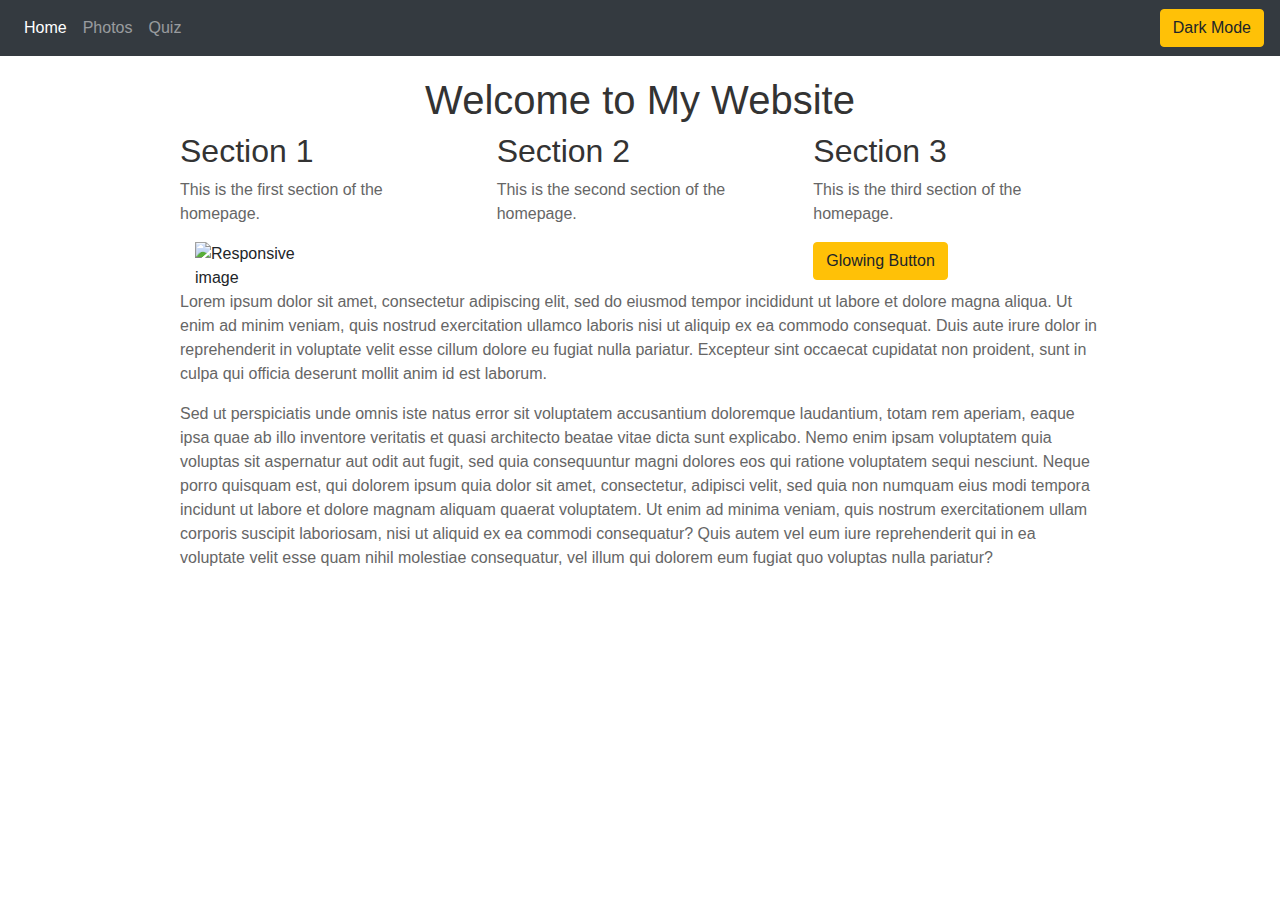
==== index.html @ 60cc9c42 "pages added" ====
<!DOCTYPE html>
<html>
<head>
	<title>My Website</title>
	<!-- Add Bootstrap CSS -->
	<link rel="stylesheet" href="https://stackpath.bootstrapcdn.com/bootstrap/4.3.1/css/bootstrap.min.css">
	<link rel="stylesheet" href="css.css">
</head>
<body>
		<!-- Navigation Bar -->
		<nav class="navbar navbar-expand-lg navbar-dark bg-dark">
			<i class="fa-2xl fa-solid fa-folder-open nav-img"></i>
			<button class="navbar-toggler" type="button" data-toggle="collapse" data-target="#navbarNav" aria-controls="navbarNav" aria-expanded="false" aria-label="Toggle navigation">
				<span class="navbar-toggler-icon"></span>
			</button>
			<div class="collapse navbar-collapse" id="navbarNav">
				<ul class="navbar-nav">
					<li class="nav-item active">
						<a class="nav-link" href="#">Home</a>
					</li>
					<li class="nav-item">
						<a class="nav-link" href="photos.html">Photos</a>
					</li>
					<li class="nav-item">
						<a class="nav-link" href="quiz.html">Quiz</a>
					</li>
				</ul>
			</div>
			 <!-- Dark Mode Toggle -->
			 <div class="form-check form-switch">
				<button class="btn btn-warning glow-on-hover" id="darkModeSwitch">Dark Mode</button>
			</div>
		</nav>
	<div class="container">
		<div class="row">
			<div class="col-12">
				<h1 class="text-center">Welcome to My Website</h1>
			</div>
		</div>
		<div class="row">
			<div class="col-md-4">
				<h2>Section 1</h2>
				<p>This is the first section of the homepage.</p>
				<div class="col-md-6">
					<img src="https://via.placeholder.com/150" class="img-fluid" alt="Responsive image">
				</div>
			</div>
			<div class="col-md-4">
				<h2>Section 2</h2>
				<p>This is the second section of the homepage.</p>
			</div>
			<div class="col-md-4">
				<h2>Section 3</h2>
				<p>This is the third section of the homepage.</p>
				<button class="btn btn-warning glow-on-hover">Glowing Button</button>
			</div>
		</div>
		<div class="row">
			<div class="col-12">
				<p>Lorem ipsum dolor sit amet, consectetur adipiscing elit, sed do eiusmod tempor incididunt ut labore
					et dolore magna aliqua. Ut enim ad minim veniam, quis nostrud exercitation ullamco laboris nisi ut
					aliquip ex ea commodo consequat. Duis aute irure dolor in reprehenderit in voluptate velit esse cillum
					dolore eu fugiat nulla pariatur. Excepteur sint occaecat cupidatat non proident, sunt in culpa qui
					officia deserunt mollit anim id est laborum.</p>
				<p>
					Sed ut perspiciatis unde omnis iste natus error sit voluptatem accusantium doloremque laudantium,
					totam rem aperiam, eaque ipsa quae ab illo inventore veritatis et quasi architecto beatae vitae dicta
					sunt explicabo. Nemo enim ipsam voluptatem quia voluptas sit aspernatur aut odit aut fugit, sed quia
					consequuntur magni dolores eos qui ratione voluptatem sequi nesciunt. Neque porro quisquam est, qui
					dolorem ipsum quia dolor sit amet, consectetur, adipisci velit, sed quia non numquam eius modi tempora
					incidunt ut labore et dolore magnam aliquam quaerat voluptatem. Ut enim ad minima veniam, quis nostrum
					exercitationem ullam corporis suscipit laboriosam, nisi ut aliquid ex ea commodi consequatur? Quis autem
					vel eum iure reprehenderit qui in ea voluptate velit esse quam nihil molestiae consequatur, vel illum qui
					dolorem eum fugiat quo voluptas nulla pariatur?
				</p>
			</div>
		</div>
	</div>

	<!-- Add Bootstrap JS and its dependencies -->
	<script src="https://code.jquery.com/jquery-3.3.1.slim.min.js"></script>
	<script src="https://cdnjs.cloudflare.com/ajax/libs/popper.js/1.14.7/umd/popper.min.js"></script>
	<script src="https://stackpath.bootstrapcdn.com/bootstrap/4.3.1/js/bootstrap.min.js"></script>
	<script src="https://kit.fontawesome.com/416664ebe7.js" crossorigin="anonymous"></script>
	<script src="main.js"></script>
</body>
</html>
---- css.css ----
/* CSS Styles */

body {
	margin: 0;
	padding: 0;
	font-family: Arial, sans-serif;
}

.dark-mode {
	background-color: #333;
	color: lightgrey;
}

/* h1, h2 and h3 */
h1, h2, h3 {
	color: #333;
}

.dark-mode h1, .dark-mode h2, .dark-mode h3 {
	color: lightgrey;
}

p {
	color: #666;
}

.dark-mode p {
	color: #ccc;
}

.container {
	max-width: 960px;
	margin: 0 auto;
	padding: 20px;
}

.glow-on-hover {
	transition: box-shadow .5s;
}

.glow-on-hover:hover {
	box-shadow: 0 0 10px red;
}

.carousel-image {
    width: 100%;
    height: 100vh; /* vh stands for viewport height. This will make the image take the full height of the screen. */
    object-fit: contain; /* This property is used to specify how an <img> or <video> should be resized to fit its container. */
}

/* Navigation */
nav {
    background-color: #333;
    color: white;
    padding: 10px 0;
}
.nav-img {
    color: yellowgreen
}

/* Quiz */
#quiz-container {
    margin: auto;
    width: 50%;
    padding: 10px;
}
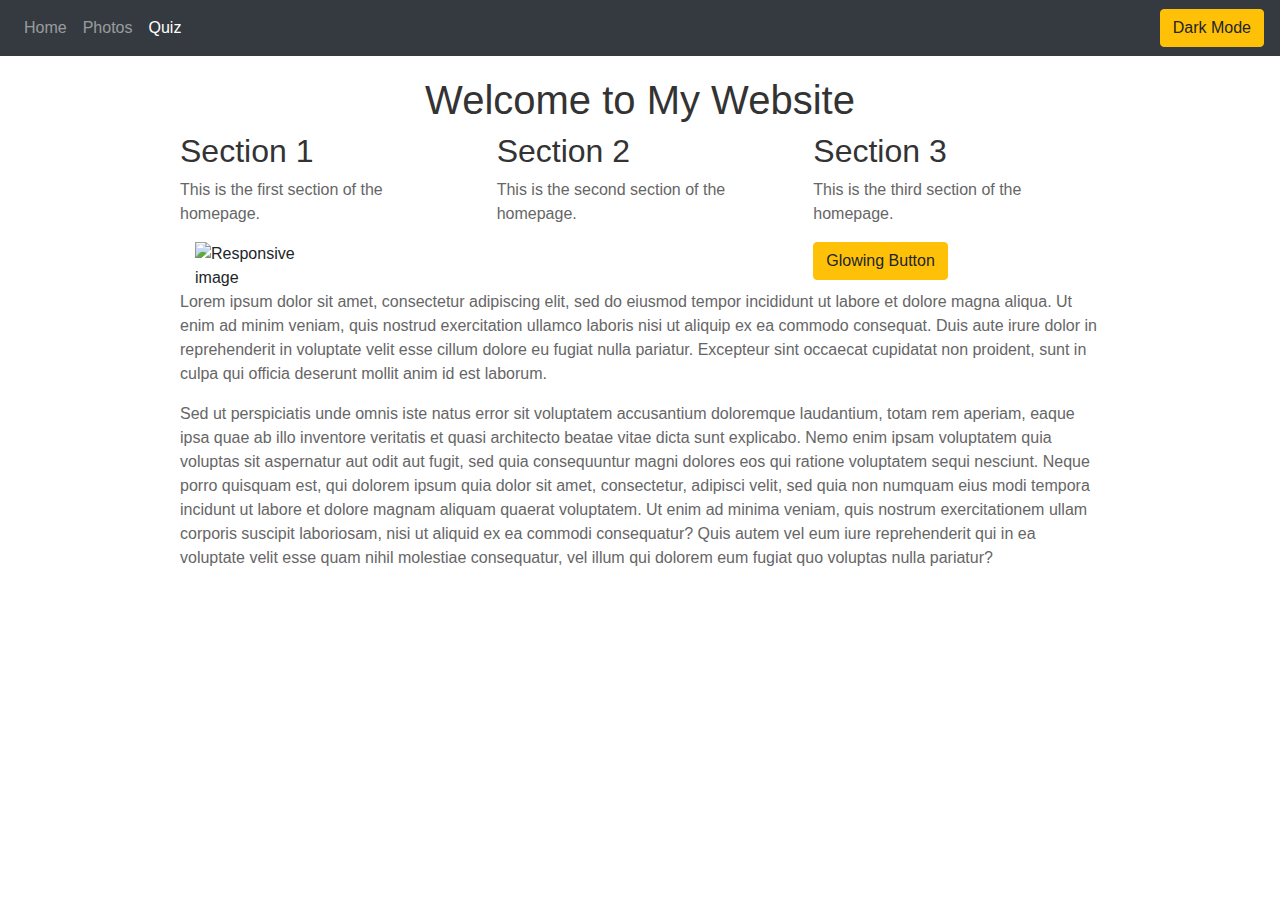
==== commit a5fad095: "some changes" ====
--- a/index.html
+++ b/index.html
@@ -8,29 +8,32 @@
 </head>
 <body>
 		<!-- Navigation Bar -->
+		<!-- Navigation Bar -->
 		<nav class="navbar navbar-expand-lg navbar-dark bg-dark">
-			<i class="fa-2xl fa-solid fa-folder-open nav-img"></i>
+			<!-- Desktop view icon -->
+			<span class="d-none d-lg-block"><i class="fa-2x fa-solid fa-folder-open nav-img"></i></span>
+			<!-- Mobile view icon -->
 			<button class="navbar-toggler" type="button" data-toggle="collapse" data-target="#navbarNav" aria-controls="navbarNav" aria-expanded="false" aria-label="Toggle navigation">
-				<span class="navbar-toggler-icon"></span>
+			  <span><i class="fa-2xl fa-solid fa-folder-open nav-img"></i></span>
 			</button>
 			<div class="collapse navbar-collapse" id="navbarNav">
-				<ul class="navbar-nav">
-					<li class="nav-item active">
-						<a class="nav-link" href="#">Home</a>
-					</li>
-					<li class="nav-item">
-						<a class="nav-link" href="photos.html">Photos</a>
-					</li>
-					<li class="nav-item">
-						<a class="nav-link" href="quiz.html">Quiz</a>
-					</li>
-				</ul>
+			  <ul class="navbar-nav">
+				<li class="nav-item">
+				  <a class="nav-link" href="index.html">Home</a>
+				</li>
+				<li class="nav-item">
+				  <a class="nav-link" href="photos.html">Photos</a>
+				</li>
+				<li class="nav-item active">
+				  <a class="nav-link" href="quiz.html">Quiz</a>
+				</li>
+			  </ul>
 			</div>
-			 <!-- Dark Mode Toggle -->
-			 <div class="form-check form-switch">
-				<button class="btn btn-warning glow-on-hover" id="darkModeSwitch">Dark Mode</button>
+			<!-- Dark Mode Toggle -->
+			<div class="form-check form-switch ml-auto">
+			  <button class="btn btn-warning glow-on-hover" id="darkModeSwitch">Dark Mode</button>
 			</div>
-		</nav>
+		  </nav>
 	<div class="container">
 		<div class="row">
 			<div class="col-12">
@@ -38,18 +41,18 @@
 			</div>
 		</div>
 		<div class="row">
-			<div class="col-md-4">
+			<div class="col-12 col-md-4">
 				<h2>Section 1</h2>
 				<p>This is the first section of the homepage.</p>
 				<div class="col-md-6">
 					<img src="https://via.placeholder.com/150" class="img-fluid" alt="Responsive image">
 				</div>
 			</div>
-			<div class="col-md-4">
+			<div class="col-12 col-md-4">
 				<h2>Section 2</h2>
 				<p>This is the second section of the homepage.</p>
 			</div>
-			<div class="col-md-4">
+			<div class="col-12 col-md-4">
 				<h2>Section 3</h2>
 				<p>This is the third section of the homepage.</p>
 				<button class="btn btn-warning glow-on-hover">Glowing Button</button>
--- a/css.css
+++ b/css.css
@@ -42,6 +42,10 @@
 	box-shadow: 0 0 10px red;
 }
 
+.dark-mode-toggle {
+    z-index: 1000; /* Ensure the button stays above other elements */
+  }
+
 .carousel-image {
     width: 100%;
     height: 100vh; /* vh stands for viewport height. This will make the image take the full height of the screen. */
@@ -49,13 +53,22 @@
 }
 
 /* Navigation */
+@media (max-width: 576px) { /* This will apply the rules to screens that are 576px wide or less */
+    .navbar {
+      height: 100px; /* Adjust this value as needed */
+    }
+    body {
+        font-size: 18px; /* Adjust this value as needed */
+      }
+  }
+
 nav {
     background-color: #333;
     color: white;
     padding: 10px 0;
 }
 .nav-img {
-    color: yellowgreen
+    color: #ffc107
 }
 
 /* Quiz */
